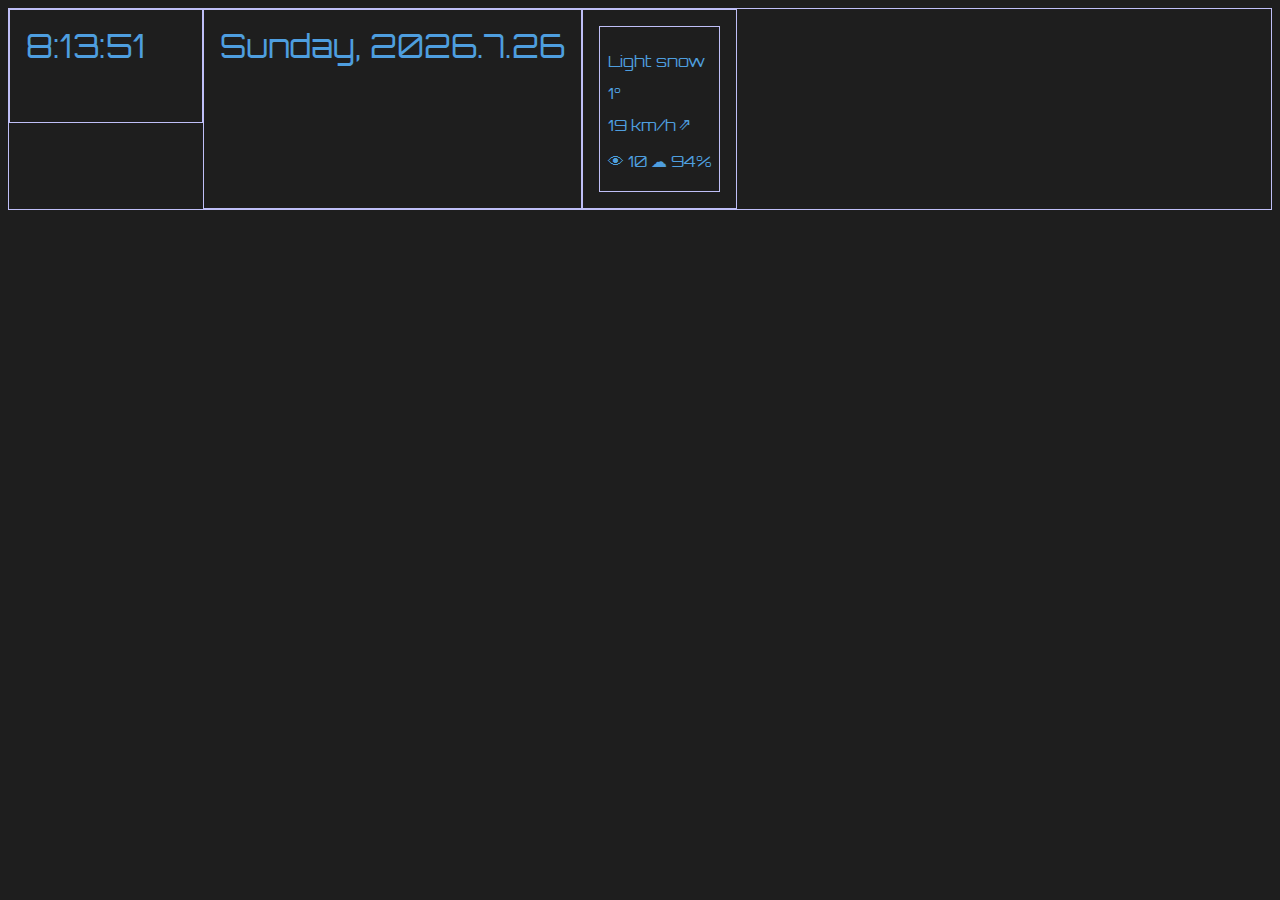
==== index.html @ 62c2b971 "start" ====
<!DOCTYPE html>
<html lang="en">
<head>
    <meta charset="UTF-8">
    <link rel="stylesheet" href="style.css">
    <meta name="viewport" content="width=device-width, initial-scale=1.0">
    <title>Dashboard</title>
</head>
<body>
    <div id="dashboard">
        <div id="time"><span id="timeSpan"></span></div>
        <div id="date"><span id="dateSpan"></span></div>
        <div id="weather"></div>
    </div>

    <script src="test.js"></script>
    <script src="main.js"></script>
</body>
</html>
---- style.css ----
@font-face {
    font-family: 'Orbitron';
    font-style: normal;
    font-weight: 400;
    font-display: swap;
    src: url(yMJMMIlzdpvBhQQL_SC3X9yhF25-T1nyGy6BoWgz.woff2) format('woff2');
    unicode-range: U+0000-00FF, U+0131, U+0152-0153, U+02BB-02BC, U+02C6, U+02DA, U+02DC, U+2000-206F, U+2074, U+20AC, U+2122, U+2191, U+2193, U+2212, U+2215, U+FEFF, U+FFFD;
  }

html {
    background-color: #1e1e1e;
    color: #4e9edf;
    font-size: 16px;
    /* font-family: consolas; */
    font-family: 'Orbitron', sans-serif;
}

div {
    display: flex;
    border: 1px solid rgb(191, 191, 247);
}

#time {
    padding: 1em;
    width: 10rem;
    height: 5rem;
}

#date {
    padding: 1em;
}

#timeSpan,#dateSpan {
    font-size: 2rem;
}


#weather {    
    padding: 1em;
}

#weather > div {
    display: block;
    padding: 0.5rem;
}

#weather > div > p,#weather > div >span {
    height: 1rem;
}
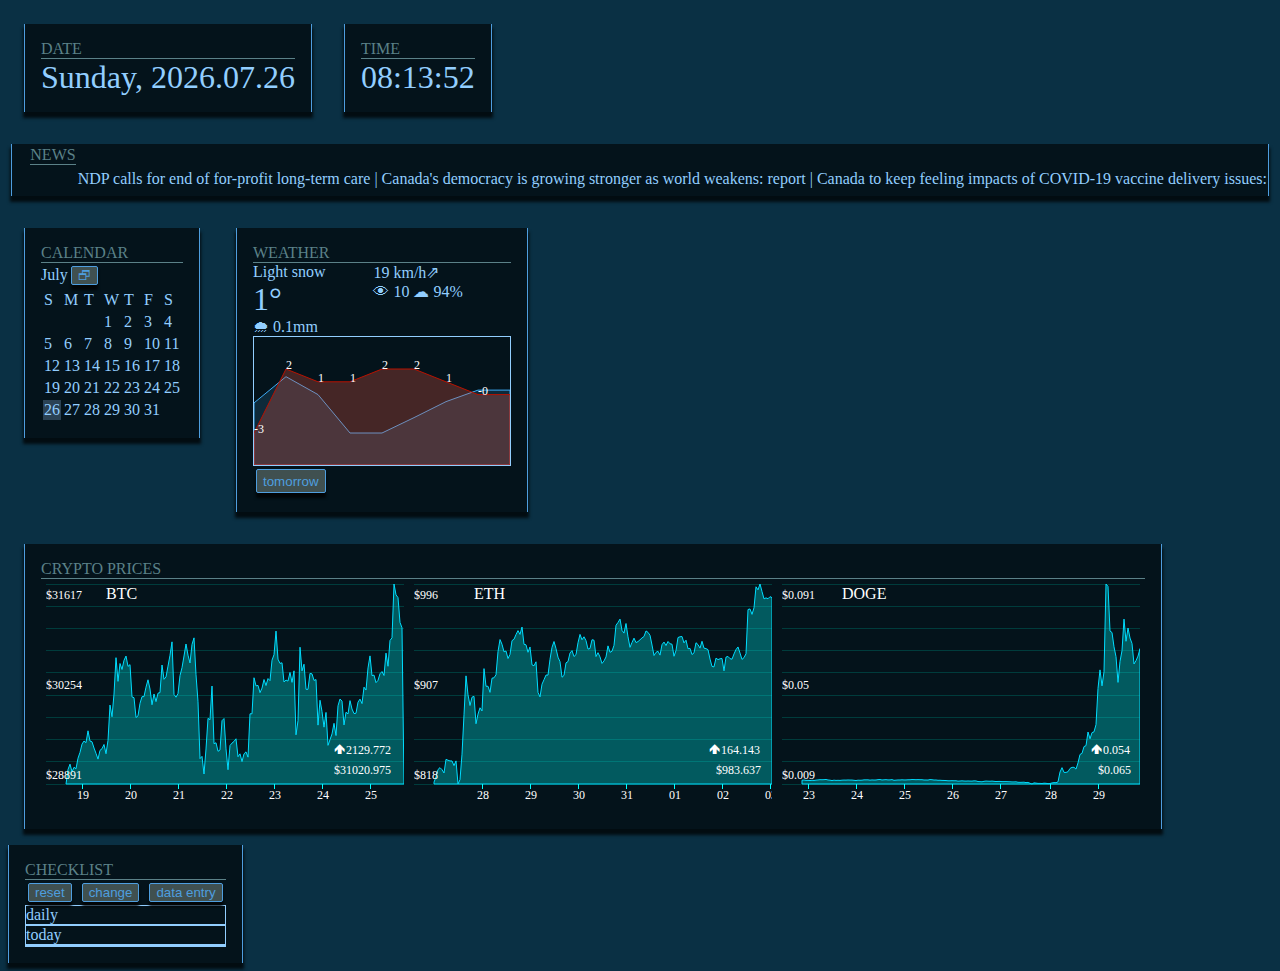
==== commit 303b6c08: "css started" ====
--- a/index.html
+++ b/index.html
@@ -7,13 +7,58 @@
     <title>Dashboard</title>
 </head>
 <body>
-    <div id="dashboard">
-        <div id="time"><span id="timeSpan"></span></div>
-        <div id="date"><span id="dateSpan"></span></div>
-        <div id="weather"></div>
+    <div id="dashboard" style="border: none;">
+        <div id="top" style="border: none;">
+            <div class="center" style="border: none;">
+                <div id="date" class="topLevelDiv"><p class="titleP">DATE</p><span id="dateSpan"></span></div>
+                <div id="time" class="topLevelDiv"><p class="titleP">TIME</p><span id="timeSpan"></span></div>
+            </div>
+        </div>
+        <div id="news" class="topLevelDiv"><p class="titleP" style="margin-left: 1em;">NEWS</p></div>
+        <div id="month" class="topLevelDiv">
+            <p class="titleP">CALENDAR</p>
+            <div id="calendar" style="display: none;">
+                <button class="xButton" onclick="toggle('calendar')" style="position: absolute; top:0; left:0;">x</button>
+                <iframe id="calendarFrame" src="calendar.html"></iframe>
+            </div>
+        </div>
+        
+        <div id="weather" class="topLevelDiv"><p class="titleP">WEATHER</p></div>
+        <div id="cryptoDiv" class="topLevelDiv"><p class="titleP">CRYPTO PRICES</p></div>
+        
+        <div id="checkList" class="topLevelDiv">
+            <p class="titleP">CHECKLIST</p>
+            <button onclick="reset()">reset</button>
+            <button onclick="toggle('changeList')">change</button>
+            <button onclick="toggle('dataEntry')">data entry</button>
+            <div id="dataEntry" style="display: none;">
+                <button onclick="toggle('dataEntry')" class="xButton" style="position: absolute; top:0; left:0;">x</button>
+                <iframe id="dataFrame" src="data.html"></iframe>
+            </div>
+            <div id="changeList" style="display: none;">
+                <span>daily</span><br>
+                <textarea id="dailyText"></textarea><br>
+                <span>today</span><br>
+                <textarea id="todayText"></textarea><br>
+                <button onclick="toggle('changeList')" class="xButton">x</button>
+                <button onclick="updateChecklist()">update</button>
+            </div>
+            <div style="display: block;">
+                <span>daily</span>
+                <div id="daily" style="display: block;"></div>
+                <span>today</span>
+                <div id="today" style="display: block;"></div>
+            </div>
+            
+        </div>
     </div>
-
     <script src="test.js"></script>
     <script src="main.js"></script>
+    <defs>
+        <linearGradient id="grady">
+            <stop offset="0%" stop-color="#F60" />
+            <stop offset="100%" stop-color="#FF6" />
+        </linearGradient>
+    </defs>
 </body>
 </html>--- a/style.css
+++ b/style.css
@@ -1,49 +1,260 @@
 @font-face {
-    font-family: 'Orbitron';
+    font-family: "Orbitron";
     font-style: normal;
     font-weight: 400;
     font-display: swap;
-    src: url(yMJMMIlzdpvBhQQL_SC3X9yhF25-T1nyGy6BoWgz.woff2) format('woff2');
+    src: url(yMJMMIlzdpvBhQQL_SC3X9yhF25-T1nyGy6BoWgz.woff2) format("woff2");
     unicode-range: U+0000-00FF, U+0131, U+0152-0153, U+02BB-02BC, U+02C6, U+02DA, U+02DC, U+2000-206F, U+2074, U+20AC, U+2122, U+2191, U+2193, U+2212, U+2215, U+FEFF, U+FFFD;
-  }
+}
 
 html {
-    background-color: #1e1e1e;
-    color: #4e9edf;
+    background-color: #0a3044;
+    color: #92ceff;
     font-size: 16px;
-    /* font-family: consolas; */
-    font-family: 'Orbitron', sans-serif;
+    font-family: consolas;
+    /* font-family: 'Orbitron', sans-serif; */
+}
+
+a {
+    color: #92ceff;
+    text-decoration: none;
+    cursor: pointer;
+}
+
+a:hover {
+    color: #d9eeff;
 }
 
 div {
     display: flex;
-    border: 1px solid rgb(191, 191, 247);
+    border: 1px solid #92ceff;
+}
+
+button {
+    background-color: #405050;
+    color: #4e9edf;
+    border-radius: 2px;
+    border: 1px solid #4e9edf;
+    cursor: pointer;
+    box-shadow: 0px 5px 3px 0px rgba(0, 0, 0, 0.75);
+    margin: 3px;
+}
+
+button:hover {
+    background-color: #3d6f6f;
+}
+
+button:active {
+    transform: translateY(2px);
+    background-color: #2d3636;
+}
+
+textarea {
+    background-color: #181818;
+    border: 1px solid #101010;
+    border-top-color: #000000;
+    border-bottom-color: #333333;
+    border-radius: 2px;
+    color: #4e9edf;
+    margin: 2px;
+	width: 170px;
+	height: 180px;
+}
+
+.topLevelDiv {
+    border-top: none;
+    border-bottom: none;
+    /* border-radius: 5px; */
+    border-left: 1px solid #4e9edf;
+    border-right: 1px solid #4e9edf;
+    background-color: #00000099;
+    box-shadow: 0px 5px 3px 1px rgba(0,0,0,0.75);
+    padding: 1em;
+}
+
+.titleP {
+    width: 100%;
+    margin-right: auto;
+    margin-top: 0;
+    margin-bottom: 0;
+    border-bottom: 1px solid #5b8188;
+    color: #5b8188;
+    height: fit-content;
+}
+
+::-webkit-scrollbar {
+    width: 10px;
+}
+
+::-webkit-scrollbar-track {
+    background: #1e1e1e;
+}
+
+::-webkit-scrollbar-thumb {
+    background: #444444;
+}
+
+::-webkit-scrollbar-thumb:hover {
+    background: #666666;
+}
+
+
+#dashboard {
+    display: block;
+}
+
+#month {
+    display: inline-block;
+    vertical-align: top;
+    margin: 1em;
 }
 
 #time {
-    padding: 1em;
-    width: 10rem;
-    height: 5rem;
+    display: inline-block;
+    vertical-align: top;
+    margin: 1em;
 }
 
 #date {
-    padding: 1em;
+    display: inline-block;
+    margin: 1em;
+}
+
+#calendar {
+    position: absolute;
+    width: 90%;
+    height: 90%;
+    top: 5%;
+    left: 5%;
+    background-color: #1e1e1e;
+    z-index: 11;
+}
+#calendarFrame {
+    width: 100%;
+    height: 100%;
 }
 
 #timeSpan,#dateSpan {
     font-size: 2rem;
 }
 
-
-#weather {    
-    padding: 1em;
-}
-
-#weather > div {
+#weather {
+    display: inline-block;
+    vertical-align: top;
+    margin: 1em;
+}
+
+#cryptoDiv {
+    display: inline-block;
+    vertical-align: top;
+    margin: 1em;
+}
+
+#news {
+    overflow: hidden;
+    height: 3em;
+    width: 99%;
+    margin-top: 1em;
+    margin-bottom: 1em;
+    margin-left: auto;
+    margin-right: auto;
+    padding: 2px;
+}
+
+text {
+    fill: rgb(255, 255, 255);
+    font-size: 12px;
+}
+
+/* https://stackoverflow.com/questions/40789222/css-animate-scrolling-text-using-text-indent */
+#scrollText {
+    display: inline-block;
+    white-space: nowrap;
+    margin: 2px;
+    animation: moveText 150s infinite linear;
+    height: fit-content;
+    margin-top: 1.5em;
+}
+#scrollText:hover {
+    animation-play-state: paused;
+}
+@keyframes moveText {
+    to {
+        transform: translateX(-100%);
+    }
+}
+
+#checkList {
+    display: inline-block;
+    width: fit-content;
+}
+
+.checkInput {
+    position: absolute;
+    opacity: 0;
+    cursor: pointer;
+    height: 0;
+    width: 0;
+}
+
+.checks {
     display: block;
-    padding: 0.5rem;
-}
-
-#weather > div > p,#weather > div >span {
-    height: 1rem;
+    position: relative;
+    cursor: pointer;
+    padding-left: 35px;
+    margin-bottom: 20px;
+    user-select: none;
+}
+
+.checkbox {
+    position: absolute;
+    top: 0;
+    left: 0;
+    cursor: pointer;
+    width: 25px;
+    height: 25px;
+    box-shadow: -2px -2px 4px rgb(66 83 109), 4px 4px 4px rgb(0 5 23);
+    border-radius: 5px;
+    background-color: #555555;
+}
+
+.checks .checkInput:checked ~ .checkbox {
+    box-shadow: inset -2px -2px 4px rgb(66 83 109), inset 4px 4px 4px rgb(0, 5, 23, 0.5);
+    background-color: #358cce;
+}
+
+.xButton {
+    background-color: red;
+    width: fit-content;
+    color: white;
+    border-color: white;
+}
+
+.xButton:hover {
+    background-color: #ff6161;
+}
+
+#changeList {
+    border: 1px solid #4e9edf;
+    margin: 5px;
+    width: fit-content;
+	padding: 5px;
+    position: absolute;
+    z-index: 10;
+    background-color: #1e1e1e;
+}
+
+#dataEntry {
+    position: absolute;
+    width: 90%;
+    height: 90%;
+    top: 5%;
+    left: 5%;
+    background-color: #1e1e1e;
+    z-index: 12;
+}
+
+#dataFrame {
+    width: 100%;
+    height: 100%;
 }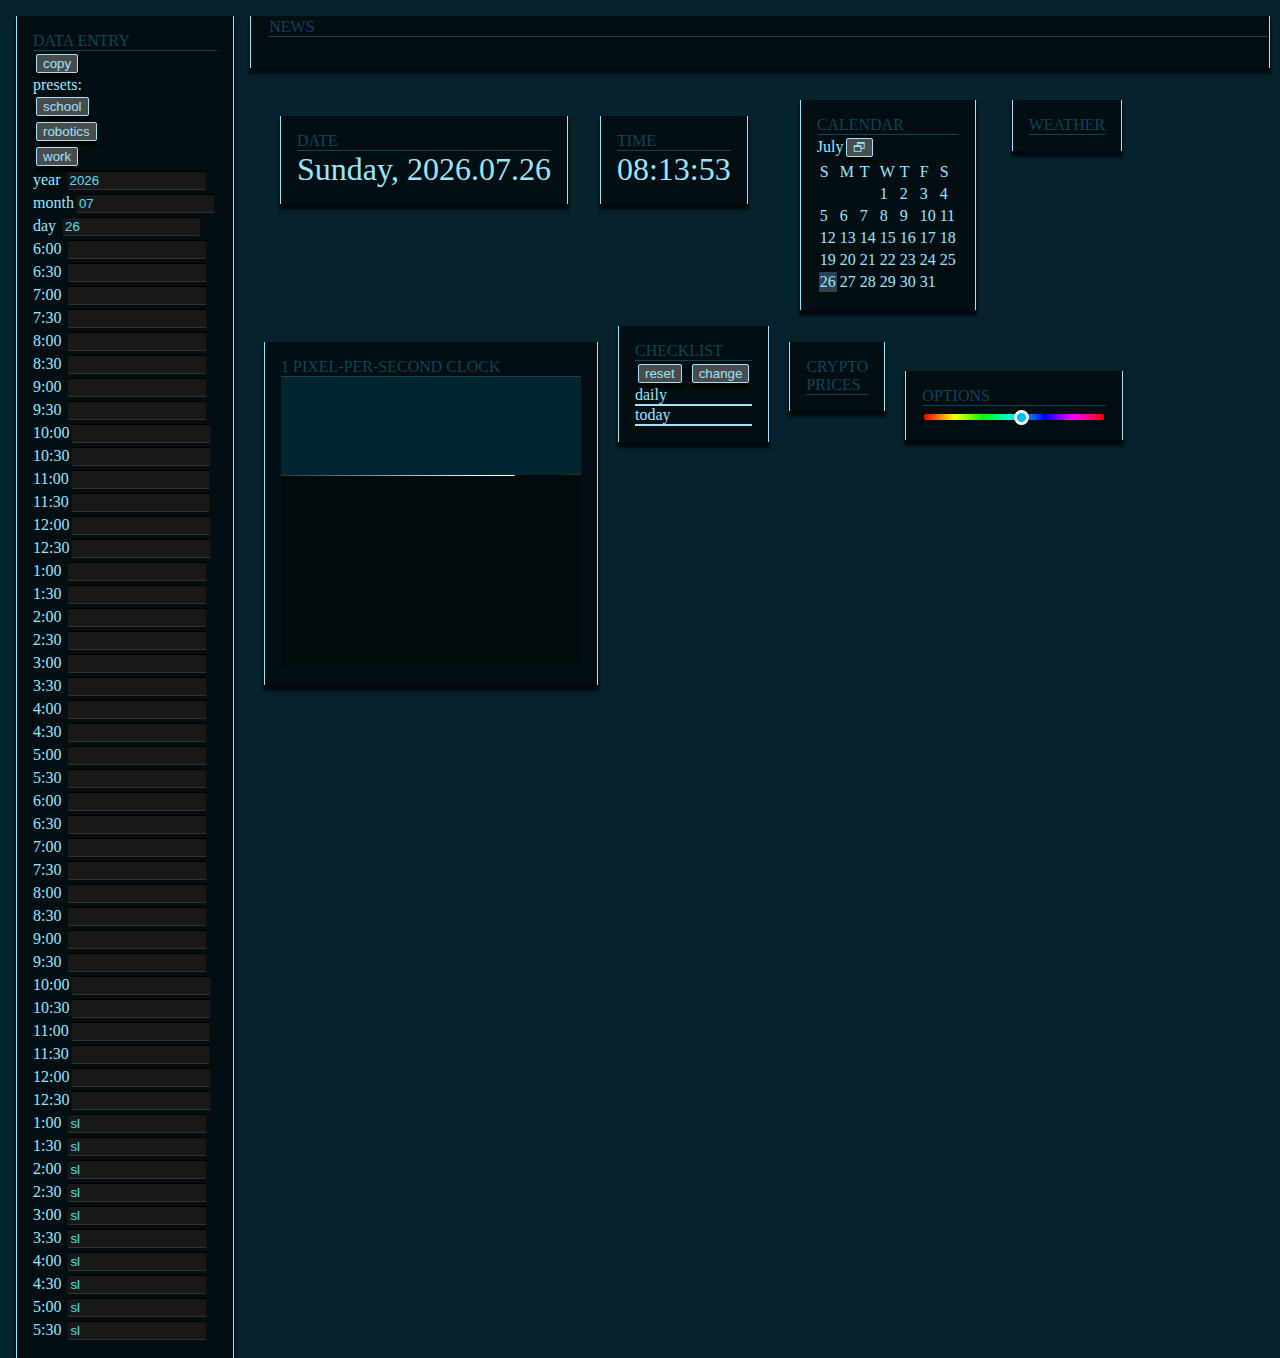
==== commit 9b5c42f4: "v1.0" ====
--- a/index.html
+++ b/index.html
@@ -7,14 +7,21 @@
     <title>Dashboard</title>
 </head>
 <body>
+    <div id="dataEntry" class="topLevelDiv">
+        <p class="titleP">DATA ENTRY</p>
+        <div><button onclick="copy()">copy</button><span id="output" style="display: none;"></span></div>
+        <span>presets: </span><br><button onclick="preset(`school`)">school</button><br><button onclick="preset(`robotics`)">robotics</button><br><button onclick="preset(`work`)">work</button>
+        <div id="inputs"></div>
+    </div>
+
     <div id="dashboard" style="border: none;">
+        <div id="news" class="topLevelDiv"><p class="titleP" style="margin-left: 1em;">NEWS</p></div>
         <div id="top" style="border: none;">
             <div class="center" style="border: none;">
                 <div id="date" class="topLevelDiv"><p class="titleP">DATE</p><span id="dateSpan"></span></div>
                 <div id="time" class="topLevelDiv"><p class="titleP">TIME</p><span id="timeSpan"></span></div>
             </div>
         </div>
-        <div id="news" class="topLevelDiv"><p class="titleP" style="margin-left: 1em;">NEWS</p></div>
         <div id="month" class="topLevelDiv">
             <p class="titleP">CALENDAR</p>
             <div id="calendar" style="display: none;">
@@ -24,17 +31,22 @@
         </div>
         
         <div id="weather" class="topLevelDiv"><p class="titleP">WEATHER</p></div>
-        <div id="cryptoDiv" class="topLevelDiv"><p class="titleP">CRYPTO PRICES</p></div>
         
+        <div id="clockDiv" class="topLevelDiv">
+            <p class="titleP">1 PIXEL-PER-SECOND CLOCK</p>
+            <!-- <iframe id="clockFrame" src="clock.html"></iframe> -->
+            <canvas id="clock" width="300" height="288"></canvas>
+        </div>
+
         <div id="checkList" class="topLevelDiv">
             <p class="titleP">CHECKLIST</p>
             <button onclick="reset()">reset</button>
             <button onclick="toggle('changeList')">change</button>
-            <button onclick="toggle('dataEntry')">data entry</button>
-            <div id="dataEntry" style="display: none;">
-                <button onclick="toggle('dataEntry')" class="xButton" style="position: absolute; top:0; left:0;">x</button>
-                <iframe id="dataFrame" src="data.html"></iframe>
-            </div>
+            <!-- <button onclick="toggle('dataEntry')">data entry</button>
+                <div id="dataEntry" style="display: none;">
+                    <button onclick="toggle('dataEntry')" class="xButton" style="position: absolute; top:0; left:0;">x</button>
+                    <iframe id="dataFrame" src="data.html"></iframe>
+            </div> -->
             <div id="changeList" style="display: none;">
                 <span>daily</span><br>
                 <textarea id="dailyText"></textarea><br>
@@ -43,7 +55,7 @@
                 <button onclick="toggle('changeList')" class="xButton">x</button>
                 <button onclick="updateChecklist()">update</button>
             </div>
-            <div style="display: block;">
+            <div style="display: block;border: none;">
                 <span>daily</span>
                 <div id="daily" style="display: block;"></div>
                 <span>today</span>
@@ -51,9 +63,20 @@
             </div>
             
         </div>
+        
+        
+        <div id="cryptoDiv" class="topLevelDiv"><p class="titleP">CRYPTO PRICES</p></div>
+        
+        <div id="options" class="topLevelDiv">
+            <p class="titleP">OPTIONS</p>
+            <!-- https://codepen.io/simoncoudeville/pen/MPLwMe -->
+            <input id="hue" type="range" value="195" max="360">
+        </div>
     </div>
-    <script src="test.js"></script>
+    
+    <!-- <script src="test.js"></script> -->
     <script src="main.js"></script>
+    <script src="data.js"></script>
     <defs>
         <linearGradient id="grady">
             <stop offset="0%" stop-color="#F60" />
--- a/style.css
+++ b/style.css
@@ -8,45 +8,47 @@
 }
 
 html {
-    background-color: #0a3044;
-    color: #92ceff;
+    /* background-color: #0a3044; */
+    /* color: #92ceff; */
+    background-color: var(--background-color);
+    color: var(--base-color);
     font-size: 16px;
     font-family: consolas;
     /* font-family: 'Orbitron', sans-serif; */
 }
 
 a {
-    color: #92ceff;
+    color: var(--base-color);;
     text-decoration: none;
     cursor: pointer;
 }
 
 a:hover {
-    color: #d9eeff;
+    color: #e0e0e0;
 }
 
 div {
     display: flex;
-    border: 1px solid #92ceff;
+    border: 1px solid var(--base-color);;
 }
 
 button {
-    background-color: #405050;
-    color: #4e9edf;
+    background-color: #4b4b4b;
+    color: var(--base-color);
     border-radius: 2px;
-    border: 1px solid #4e9edf;
+    border: 1px solid var(--base-color);
     cursor: pointer;
     box-shadow: 0px 5px 3px 0px rgba(0, 0, 0, 0.75);
     margin: 3px;
 }
 
 button:hover {
-    background-color: #3d6f6f;
+    background-color: #6d6d6d;
 }
 
 button:active {
     transform: translateY(2px);
-    background-color: #2d3636;
+    background-color: #333333;
 }
 
 textarea {
@@ -55,7 +57,7 @@
     border-top-color: #000000;
     border-bottom-color: #333333;
     border-radius: 2px;
-    color: #4e9edf;
+    color: var(--base-color);
     margin: 2px;
 	width: 170px;
 	height: 180px;
@@ -65,8 +67,8 @@
     border-top: none;
     border-bottom: none;
     /* border-radius: 5px; */
-    border-left: 1px solid #4e9edf;
-    border-right: 1px solid #4e9edf;
+    border-left: 1px solid var(--base-color);
+    border-right: 1px solid var(--base-color);
     background-color: #00000099;
     box-shadow: 0px 5px 3px 1px rgba(0,0,0,0.75);
     padding: 1em;
@@ -77,8 +79,8 @@
     margin-right: auto;
     margin-top: 0;
     margin-bottom: 0;
-    border-bottom: 1px solid #5b8188;
-    color: #5b8188;
+    border-bottom: 1px solid var(--darker-color);
+    color: var(--darker-color);
     height: fit-content;
 }
 
@@ -101,6 +103,13 @@
 
 #dashboard {
     display: block;
+    padding-left: 15em;
+}
+
+#top {
+    display: inline-block;
+    vertical-align: top;
+    margin: 1em;
 }
 
 #month {
@@ -148,6 +157,7 @@
     display: inline-block;
     vertical-align: top;
     margin: 1em;
+    width: min-content;
 }
 
 #news {
@@ -161,6 +171,25 @@
     padding: 2px;
 }
 
+#clockDiv {
+    display: inline-block;
+    width: fit-content;
+    vertical-align: top;
+    margin: 1em;
+}
+
+#clockFrame {
+    margin-top: 6px;
+    width: 300px;
+    height: 288px;
+    border: none;
+}
+
+#options {
+    width: fit-content;
+    display: inline-block;
+}
+
 text {
     fill: rgb(255, 255, 255);
     font-size: 12px;
@@ -204,6 +233,9 @@
     padding-left: 35px;
     margin-bottom: 20px;
     user-select: none;
+    margin-left: 3px;
+    margin-top: 3px;
+
 }
 
 .checkbox {
@@ -213,7 +245,7 @@
     cursor: pointer;
     width: 25px;
     height: 25px;
-    box-shadow: -2px -2px 4px rgb(66 83 109), 4px 4px 4px rgb(0 5 23);
+    box-shadow: inset -2px -2px 4px rgb(66 83 109), inset 4px 4px 4px rgb(0, 5, 23, 0.5);
     border-radius: 5px;
     background-color: #555555;
 }
@@ -235,7 +267,7 @@
 }
 
 #changeList {
-    border: 1px solid #4e9edf;
+    border: 1px solid var(--base-color);;
     margin: 5px;
     width: fit-content;
 	padding: 5px;
@@ -244,17 +276,73 @@
     background-color: #1e1e1e;
 }
 
+
+#hue {
+    -webkit-appearance: none;
+    border: none;
+    width: 180px;
+    height: 6px;
+    border-radius: 2px;
+    background: linear-gradient(
+    to right,
+    #ff0000 0%,
+    #ffff00 17%,
+    #00ff00 33%,
+    #00ffff 50%,
+    #0000ff 67%,
+    #ff00ff 83%,
+    #ff0000 100%
+  );
+}
+
+#hue::-webkit-slider-thumb {
+    -webkit-appearance: none;
+    border: 3px solid white;
+	width: 15px;
+    height: 15px;
+	border-radius: 50%;
+	background: hsl(var(--hue),100%,50%);
+    box-shadow: 0 0 0 1px rgba(0,0,0,.025), 0 1px 5px rgba(0, 0, 0, 0.25);
+}
+
+:root {
+    --hue: 195;
+    --base-color: hsl(var(--hue),100%,80%);
+    --background-color: hsl(var(--hue),75%,10%);
+    --darker-color: hsl(var(--hue),75%,20%);
+    /* --base-color: #92ceff;
+    --background-color: #0a3044;
+    --darker-color: #5b8188; */
+}
+
+#dataEntry input {
+    background-color: #181818;
+    border: 1px solid #101010;
+    border-top-color: #000000;
+    border-bottom-color: #333333;
+    border-radius: 2px;
+    color: #4de1f5;
+    margin: 2px;
+    width: 10em;
+}
+
 #dataEntry {
-    position: absolute;
-    width: 90%;
-    height: 90%;
-    top: 5%;
-    left: 5%;
-    background-color: #1e1e1e;
-    z-index: 12;
-}
-
-#dataFrame {
-    width: 100%;
-    height: 100%;
+    display: block;
+    width: fit-content;
+    position: absolute;
+    left: 1em;
+    top: 1em;
+}
+
+#dataEntry div {
+    display: block;
+    border: none;
+}
+
+#dataEntry * {
+    height: fit-content;
+}
+
+#inputs {
+    text-align: left;
 }